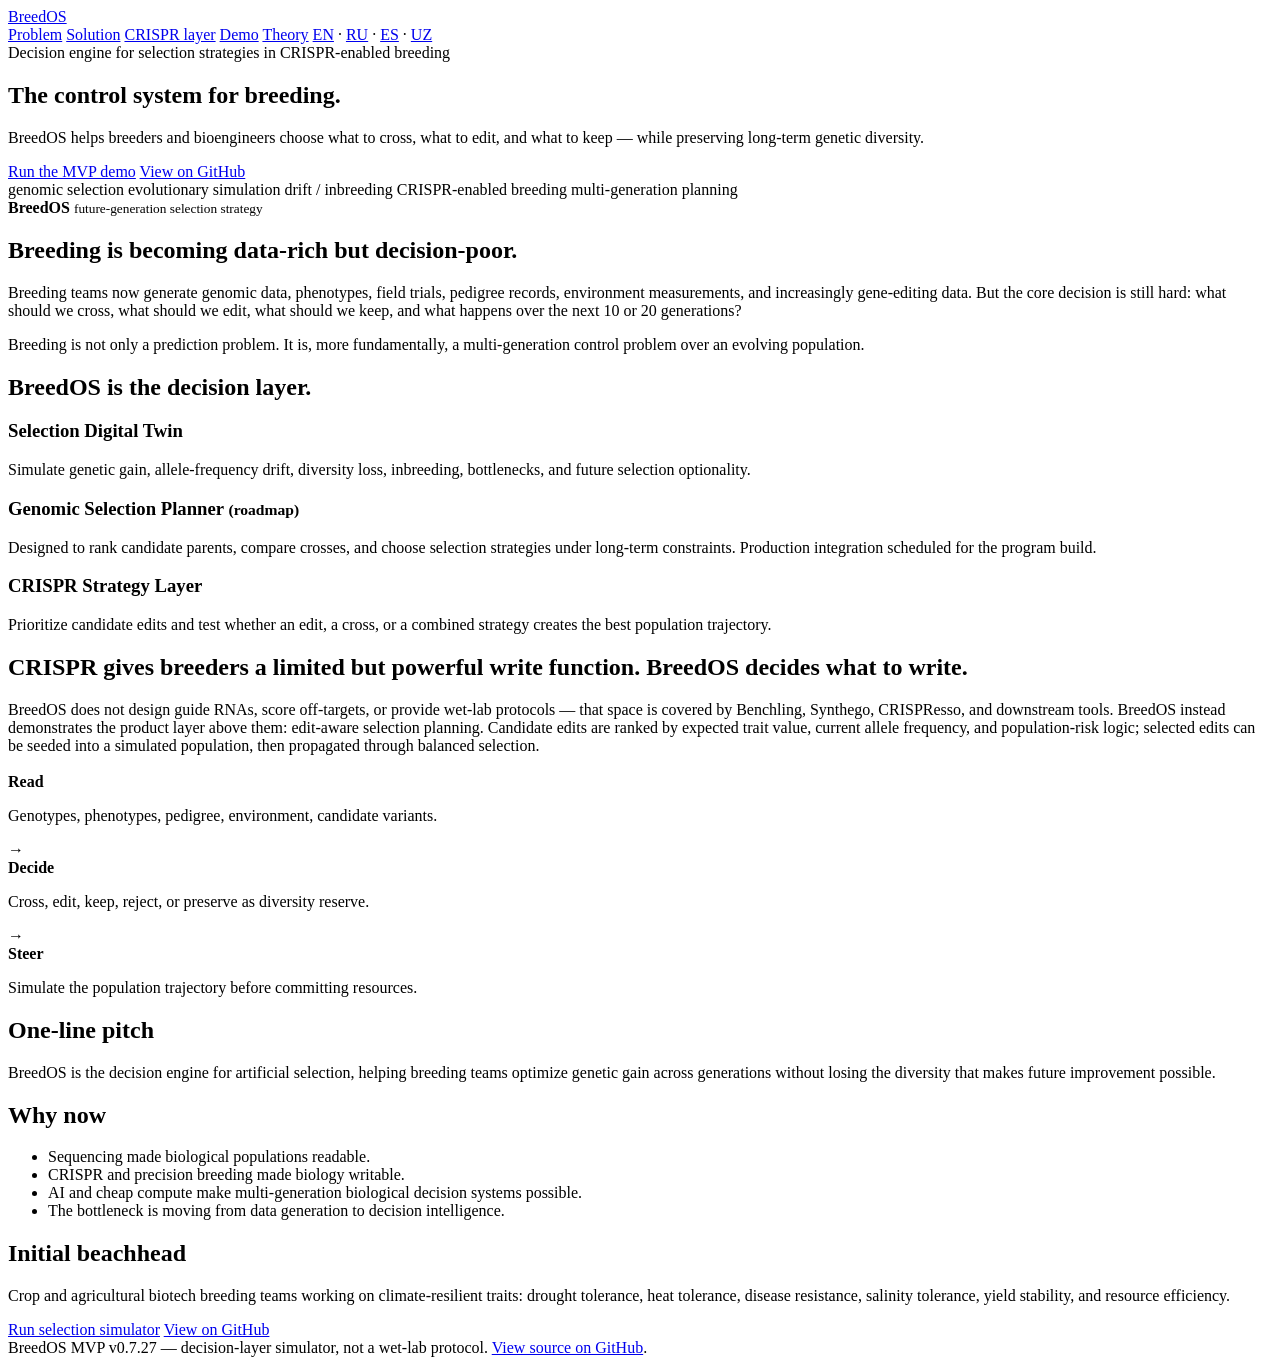
==== mvp/static/index.html @ 1da55cd0 "v0.7.27: Edit-vs-Cross-vs-Wait classifier (Issue 07) Closes issues-breedos/07-edit-vs-cross-vs-wait." ====
<!doctype html>
<html lang="en">
<head>
  <meta charset="utf-8">
  <meta name="viewport" content="width=device-width, initial-scale=1">
  <title>BreedOS — Decision engine for selection strategies in CRISPR-enabled crop breeding</title>
  <meta name="description" content="BreedOS is a decision engine for artificial selection and CRISPR-enabled breeding — compare multi-generation selection strategies above genomic prediction.">
  <link rel="icon" type="image/x-icon" href="/favicon.ico">
  <link rel="stylesheet" href="/style.css">
</head>
<body>
  <nav class="nav">
    <a class="logo" href="/">Breed<span>OS</span></a>
    <div class="navlinks">
      <a href="#problem">Problem</a>
      <a href="#solution">Solution</a>
      <a href="#crispr">CRISPR layer</a>
      <a href="/demo">Demo</a>
      <a href="/theory">Theory</a>
      <span class="lang-switcher" aria-label="Language">
        <a class="active" href="/">EN</a> ·
        <a href="/ru">RU</a> ·
        <a href="/es">ES</a> ·
        <a href="/uz">UZ</a>
      </span>
    </div>
  </nav>

  <main>
    <section class="hero wrap">
      <div class="hero-grid">
        <div>
          <div class="kicker">Decision engine for selection strategies in CRISPR-enabled breeding</div>
          <h1>The control system for breeding.</h1>
          <p class="lede">
            BreedOS helps breeders and bioengineers choose what to cross, what to edit, and what to keep — while preserving long-term genetic diversity.
          </p>
          <div class="actions">
            <a class="btn primary" href="/demo">Run the MVP demo</a>
            <a class="btn" href="https://github.com/NikolayUvarov/breedos">View on GitHub</a>
          </div>
          <div class="badge-row">
            <span class="badge">genomic selection</span>
            <span class="badge">evolutionary simulation</span>
            <span class="badge">drift / inbreeding</span>
            <span class="badge">CRISPR-enabled breeding</span>
            <span class="badge">multi-generation planning</span>
          </div>
        </div>
        <div class="card visual" aria-label="BreedOS product diagram">
          <div class="orbit"></div>
          <div class="orbit"></div>
          <div class="orbit"></div>
          <div class="node n1"></div>
          <div class="node n2"></div>
          <div class="node n3"></div>
          <div class="node n4"></div>
          <div class="center-badge">
            <div>
              <strong>BreedOS</strong>
              <small>future-generation selection strategy</small>
            </div>
          </div>
        </div>
      </div>
    </section>

    <section id="problem" class="section wrap">
      <div class="grid2">
        <div>
          <h2>Breeding is becoming data-rich but decision-poor.</h2>
          <p>
            Breeding teams now generate genomic data, phenotypes, field trials, pedigree records, environment measurements, and increasingly gene-editing data. But the core decision is still hard: what should we cross, what should we edit, what should we keep, and what happens over the next 10 or 20 generations?
          </p>
        </div>
        <div class="card">
          <div class="quote">
            Breeding is not only a prediction problem. It is, more fundamentally, a multi-generation control problem over an evolving population.
          </div>
        </div>
      </div>
    </section>

    <section id="solution" class="section wrap">
      <h2>BreedOS is the decision layer.</h2>
      <div class="grid3">
        <div class="card mini">
          <h3>Selection Digital Twin</h3>
          <p>Simulate genetic gain, allele-frequency drift, diversity loss, inbreeding, bottlenecks, and future selection optionality.</p>
        </div>
        <div class="card mini">
          <h3>Genomic Selection Planner <small>(roadmap)</small></h3>
          <p>Designed to rank candidate parents, compare crosses, and choose selection strategies under long-term constraints. Production integration scheduled for the program build.</p>
        </div>
        <div class="card mini">
          <h3>CRISPR Strategy Layer</h3>
          <p>Prioritize candidate edits and test whether an edit, a cross, or a combined strategy creates the best population trajectory.</p>
        </div>
      </div>
    </section>

    <section id="crispr" class="section wrap">
      <div class="card">
        <h2>CRISPR gives breeders a limited but powerful write function. BreedOS decides what to write.</h2>
        <p>
          BreedOS does not design guide RNAs, score off-targets, or provide wet-lab protocols — that space is covered by Benchling, Synthego, CRISPResso, and downstream tools. BreedOS instead demonstrates the product layer above them: edit-aware selection planning. Candidate edits are ranked by expected trait value, current allele frequency, and population-risk logic; selected edits can be seeded into a simulated population, then propagated through balanced selection.
        </p>
        <div class="flow" style="margin-top:18px">
          <div class="card mini"><strong>Read</strong><p>Genotypes, phenotypes, pedigree, environment, candidate variants.</p></div>
          <div class="arrow">→</div>
          <div class="card mini"><strong>Decide</strong><p>Cross, edit, keep, reject, or preserve as diversity reserve.</p></div>
          <div class="arrow">→</div>
          <div class="card mini"><strong>Steer</strong><p>Simulate the population trajectory before committing resources.</p></div>
        </div>
      </div>
    </section>

    <section id="pitch" class="section wrap">
      <div class="grid2">
        <div class="card">
          <h2>One-line pitch</h2>
          <p class="lede">
            BreedOS is the decision engine for artificial selection, helping breeding teams optimize genetic gain across generations without losing the diversity that makes future improvement possible.
          </p>
        </div>
        <div class="card">
          <h2>Why now</h2>
          <ul class="clean">
            <li>Sequencing made biological populations readable.</li>
            <li>CRISPR and precision breeding made biology writable.</li>
            <li>AI and cheap compute make multi-generation biological decision systems possible.</li>
            <li>The bottleneck is moving from data generation to decision intelligence.</li>
          </ul>
        </div>
      </div>
    </section>

    <section class="section wrap">
      <div class="card">
        <h2>Initial beachhead</h2>
        <p>
          Crop and agricultural biotech breeding teams working on climate-resilient traits: drought tolerance, heat tolerance, disease resistance, salinity tolerance, yield stability, and resource efficiency.
        </p>
        <div class="actions">
          <a class="btn primary" href="/demo">Run selection simulator</a>
          <a class="btn" href="https://github.com/NikolayUvarov/breedos">View on GitHub</a>
        </div>
      </div>
    </section>
  </main>

  <footer class="footer">
    <div class="wrap">BreedOS MVP v0.7.27 — decision-layer simulator, not a wet-lab protocol. <a href="https://github.com/NikolayUvarov/breedos">View source on GitHub</a>.</div>
  </footer>
</body>
</html>
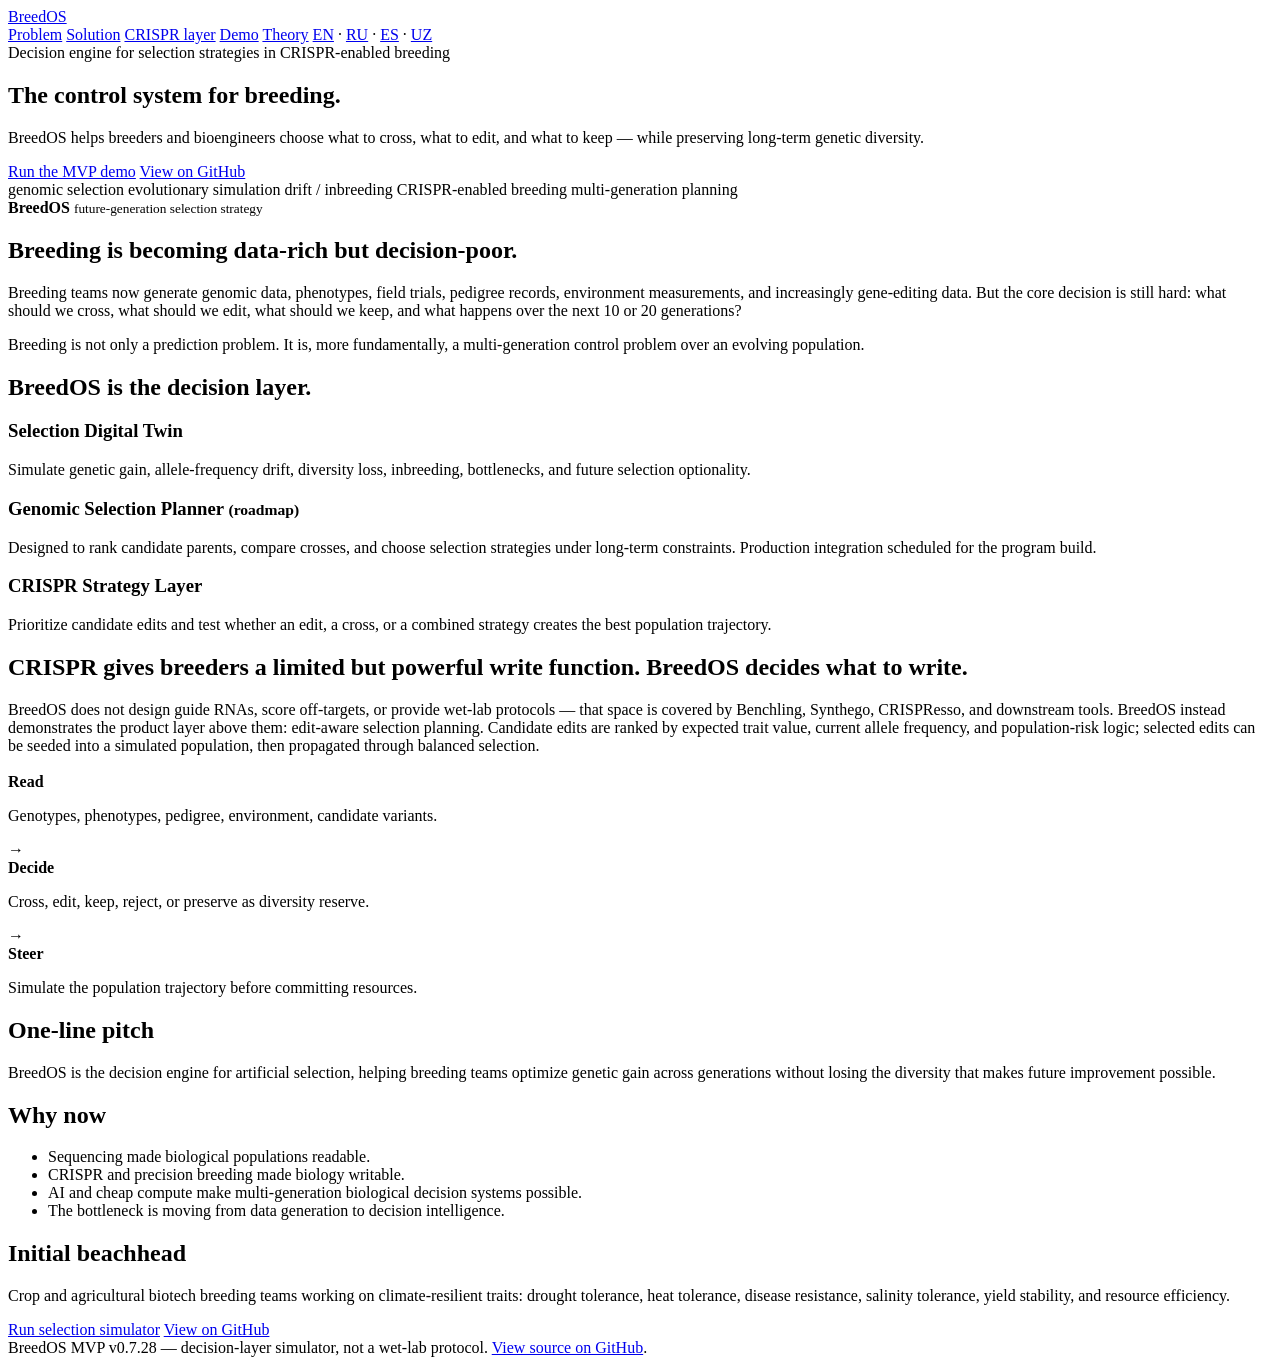
==== commit a7708e01: "v0.7.28: Climate-sweeps pack complete (Issues 29, 30, 31) Closes the last three issues in the Climat" ====
--- a/mvp/static/index.html
+++ b/mvp/static/index.html
@@ -150,7 +150,7 @@
   </main>
 
   <footer class="footer">
-    <div class="wrap">BreedOS MVP v0.7.27 — decision-layer simulator, not a wet-lab protocol. <a href="https://github.com/NikolayUvarov/breedos">View source on GitHub</a>.</div>
+    <div class="wrap">BreedOS MVP v0.7.28 — decision-layer simulator, not a wet-lab protocol. <a href="https://github.com/NikolayUvarov/breedos">View source on GitHub</a>.</div>
   </footer>
 </body>
 </html>
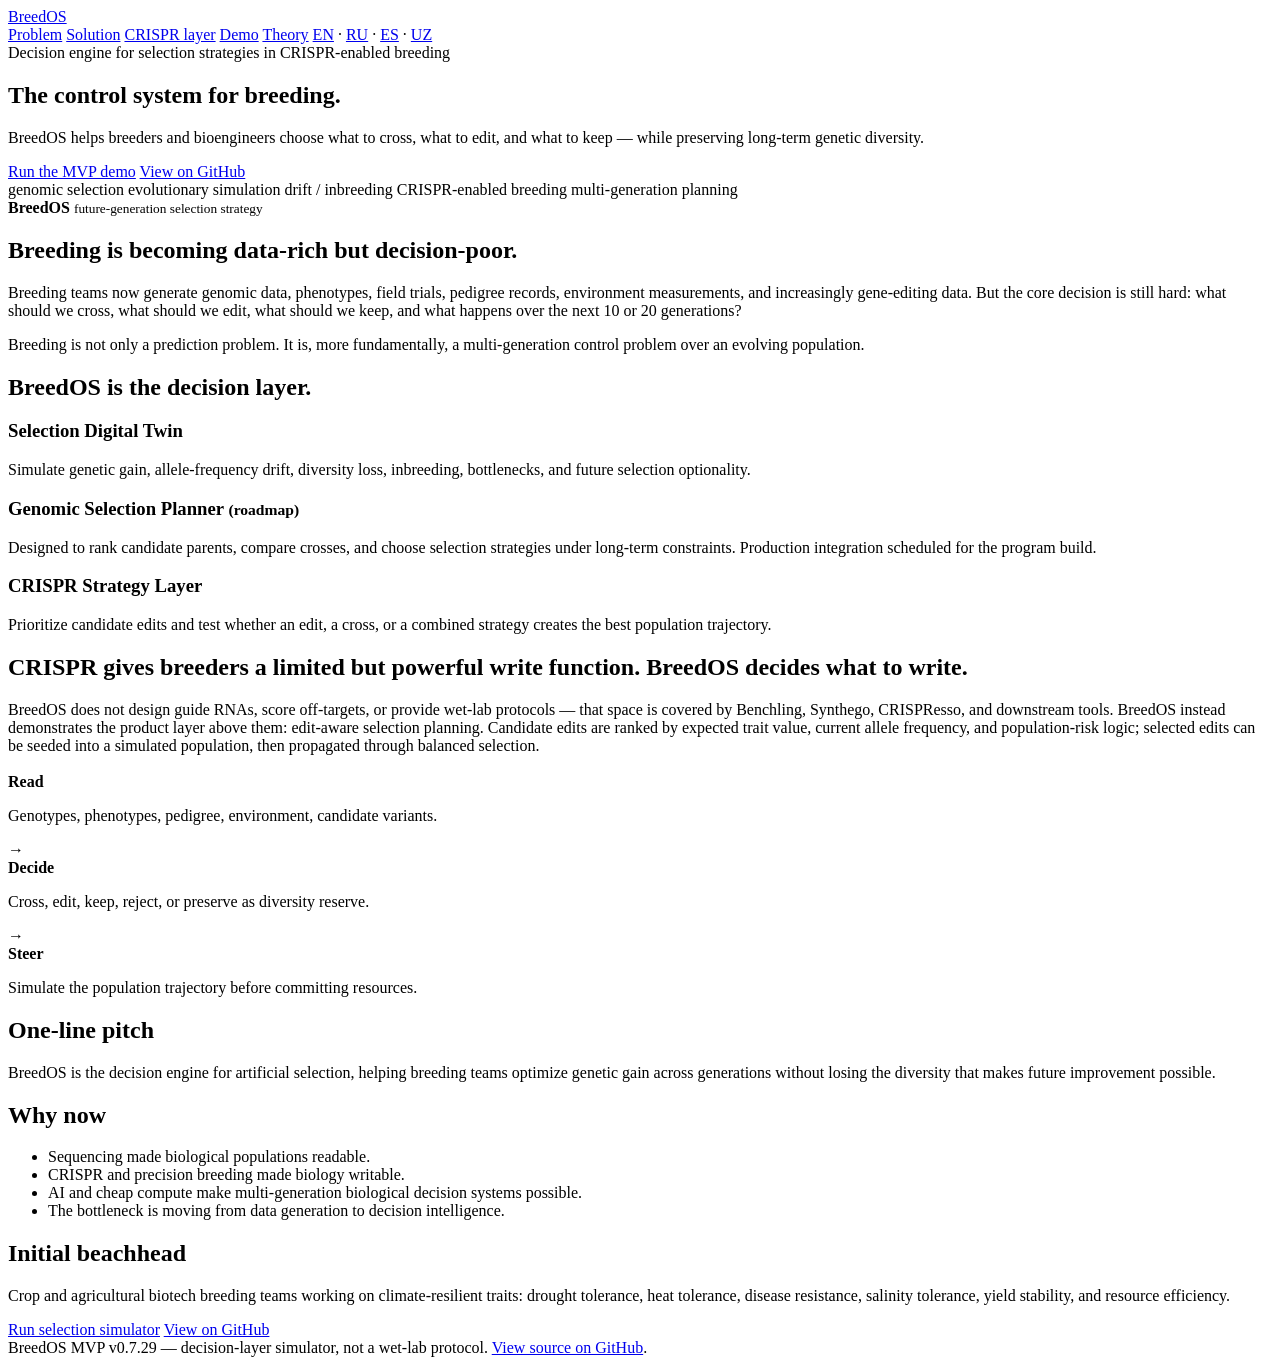
==== commit 93e60ae7: "v0.7.29: Prediction-output integration (Issue 08) Closes issues-breedos/08-prediction-output-integra" ====
--- a/mvp/static/index.html
+++ b/mvp/static/index.html
@@ -150,7 +150,7 @@
   </main>
 
   <footer class="footer">
-    <div class="wrap">BreedOS MVP v0.7.28 — decision-layer simulator, not a wet-lab protocol. <a href="https://github.com/NikolayUvarov/breedos">View source on GitHub</a>.</div>
+    <div class="wrap">BreedOS MVP v0.7.29 — decision-layer simulator, not a wet-lab protocol. <a href="https://github.com/NikolayUvarov/breedos">View source on GitHub</a>.</div>
   </footer>
 </body>
 </html>
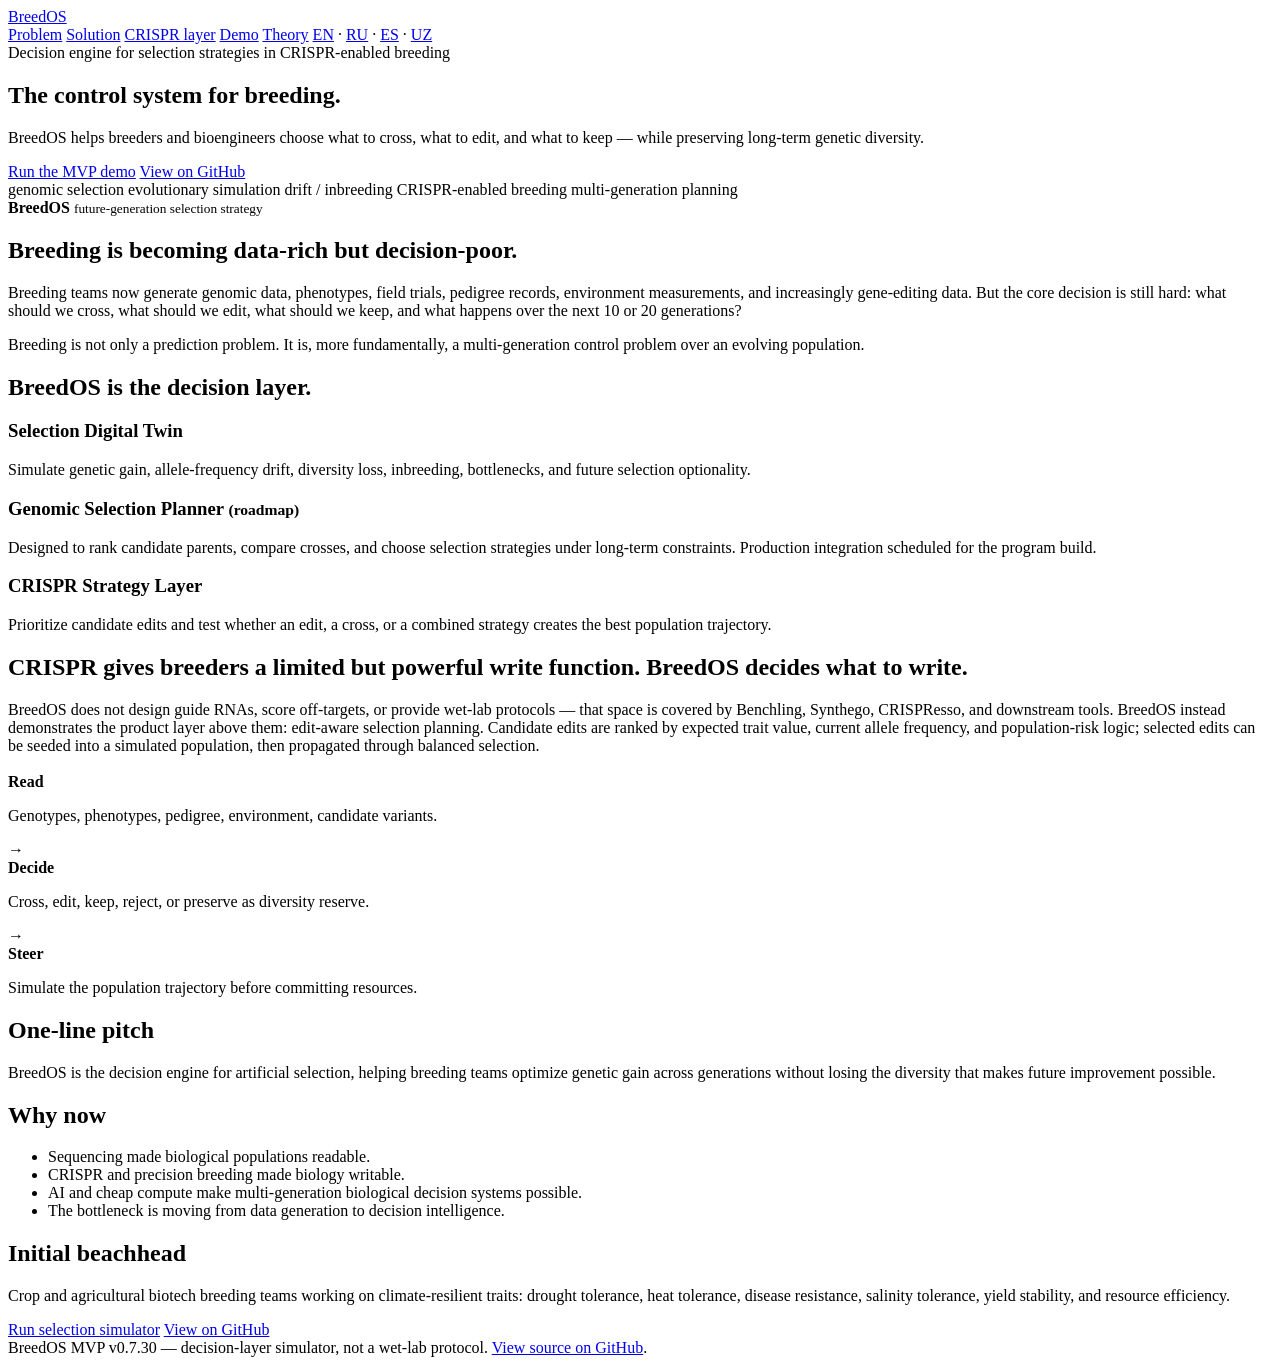
==== commit 531343a1: "v0.7.30: End-to-end breeder workflow (Issue 10) Closes issues-breedos/10-end-to-end-breeder-workflow" ====
--- a/mvp/static/index.html
+++ b/mvp/static/index.html
@@ -150,7 +150,7 @@
   </main>
 
   <footer class="footer">
-    <div class="wrap">BreedOS MVP v0.7.29 — decision-layer simulator, not a wet-lab protocol. <a href="https://github.com/NikolayUvarov/breedos">View source on GitHub</a>.</div>
+    <div class="wrap">BreedOS MVP v0.7.30 — decision-layer simulator, not a wet-lab protocol. <a href="https://github.com/NikolayUvarov/breedos">View source on GitHub</a>.</div>
   </footer>
 </body>
 </html>
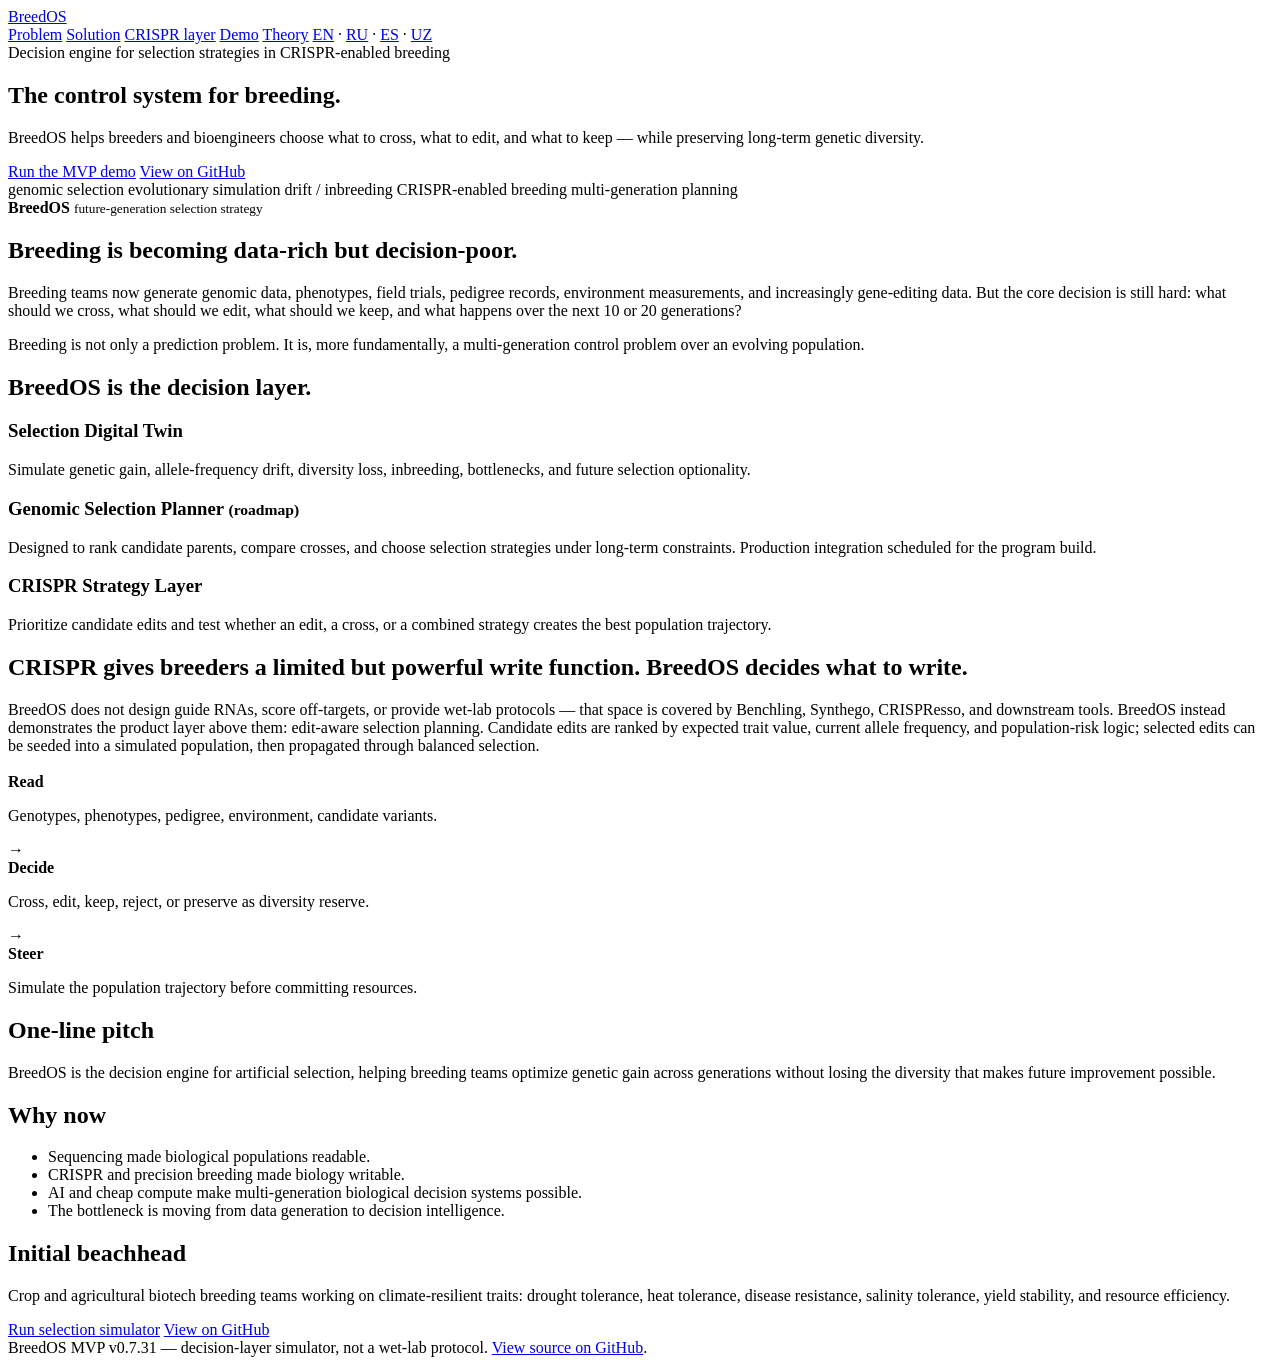
==== commit 31c838de: "v0.7.31: Promptbio v0.1 Prompt Genome Mapper (Issue 01 of promptbio board) Ships the first Promptoge" ====
--- a/mvp/static/index.html
+++ b/mvp/static/index.html
@@ -150,7 +150,7 @@
   </main>
 
   <footer class="footer">
-    <div class="wrap">BreedOS MVP v0.7.30 — decision-layer simulator, not a wet-lab protocol. <a href="https://github.com/NikolayUvarov/breedos">View source on GitHub</a>.</div>
+    <div class="wrap">BreedOS MVP v0.7.31 — decision-layer simulator, not a wet-lab protocol. <a href="https://github.com/NikolayUvarov/breedos">View source on GitHub</a>.</div>
   </footer>
 </body>
 </html>
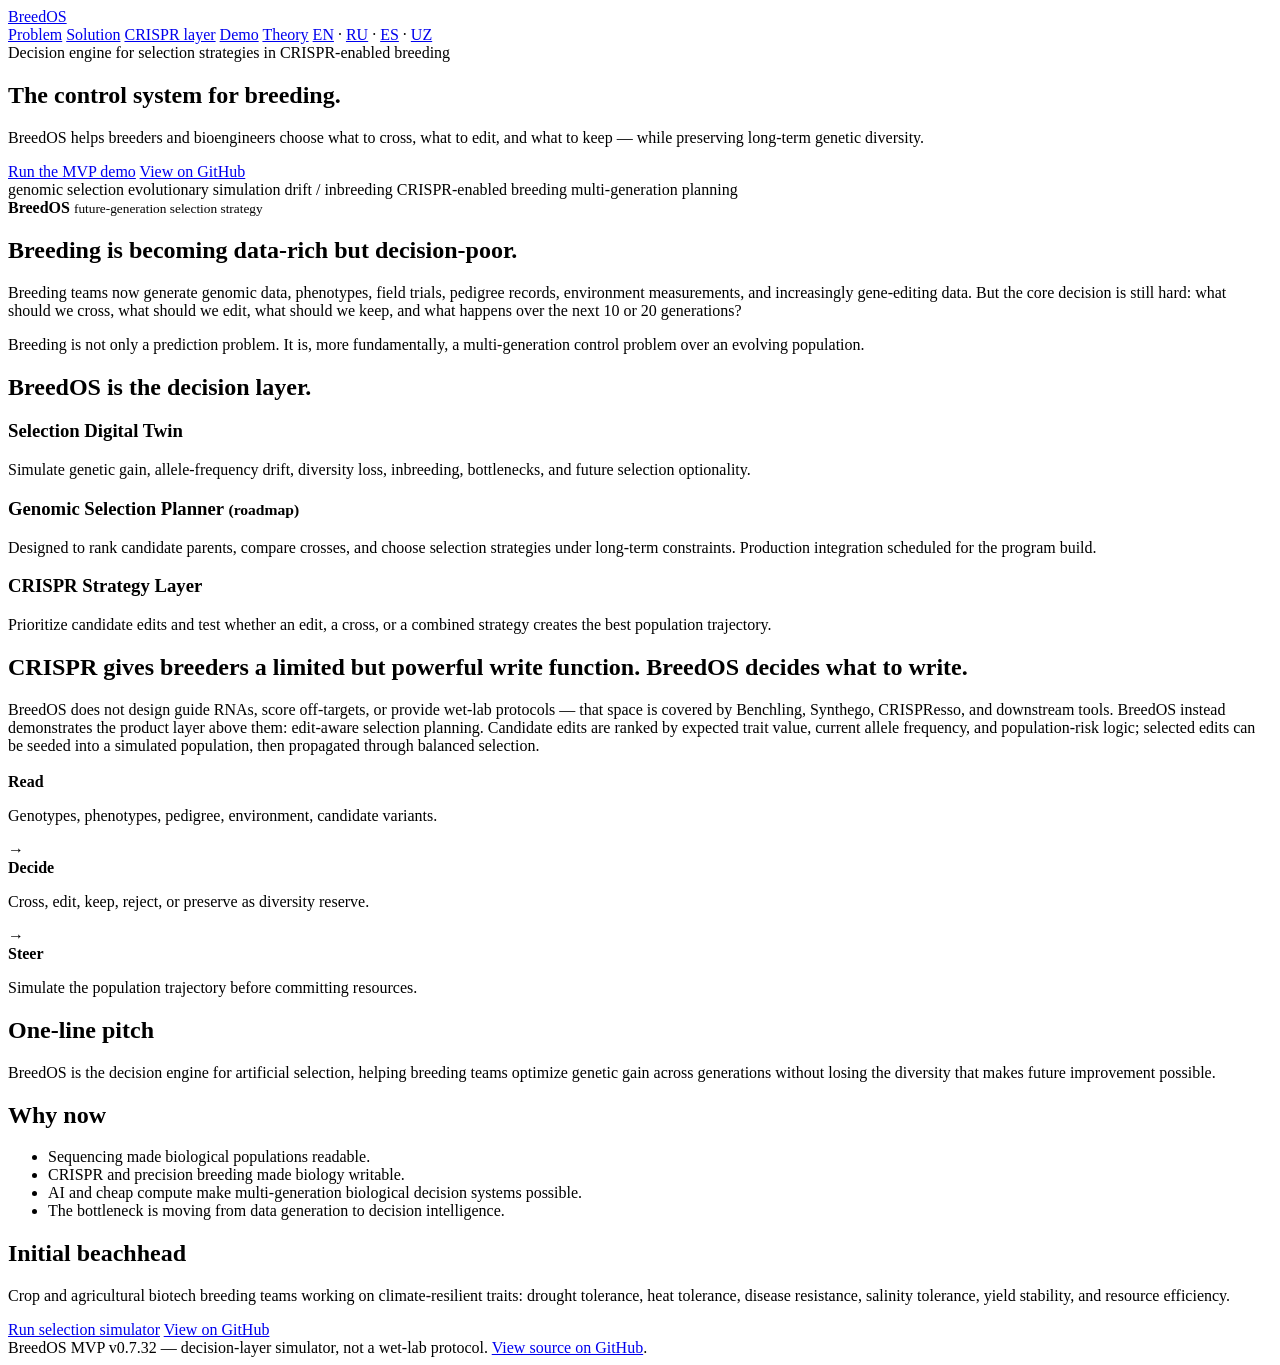
==== commit 839e7450: "v0.7.32: Promptbio v0.2 Prompt Genome Diff (Issue 02) Static heuristic diff over the v0.1 14-locus v" ====
--- a/mvp/static/index.html
+++ b/mvp/static/index.html
@@ -150,7 +150,7 @@
   </main>
 
   <footer class="footer">
-    <div class="wrap">BreedOS MVP v0.7.31 — decision-layer simulator, not a wet-lab protocol. <a href="https://github.com/NikolayUvarov/breedos">View source on GitHub</a>.</div>
+    <div class="wrap">BreedOS MVP v0.7.32 — decision-layer simulator, not a wet-lab protocol. <a href="https://github.com/NikolayUvarov/breedos">View source on GitHub</a>.</div>
   </footer>
 </body>
 </html>
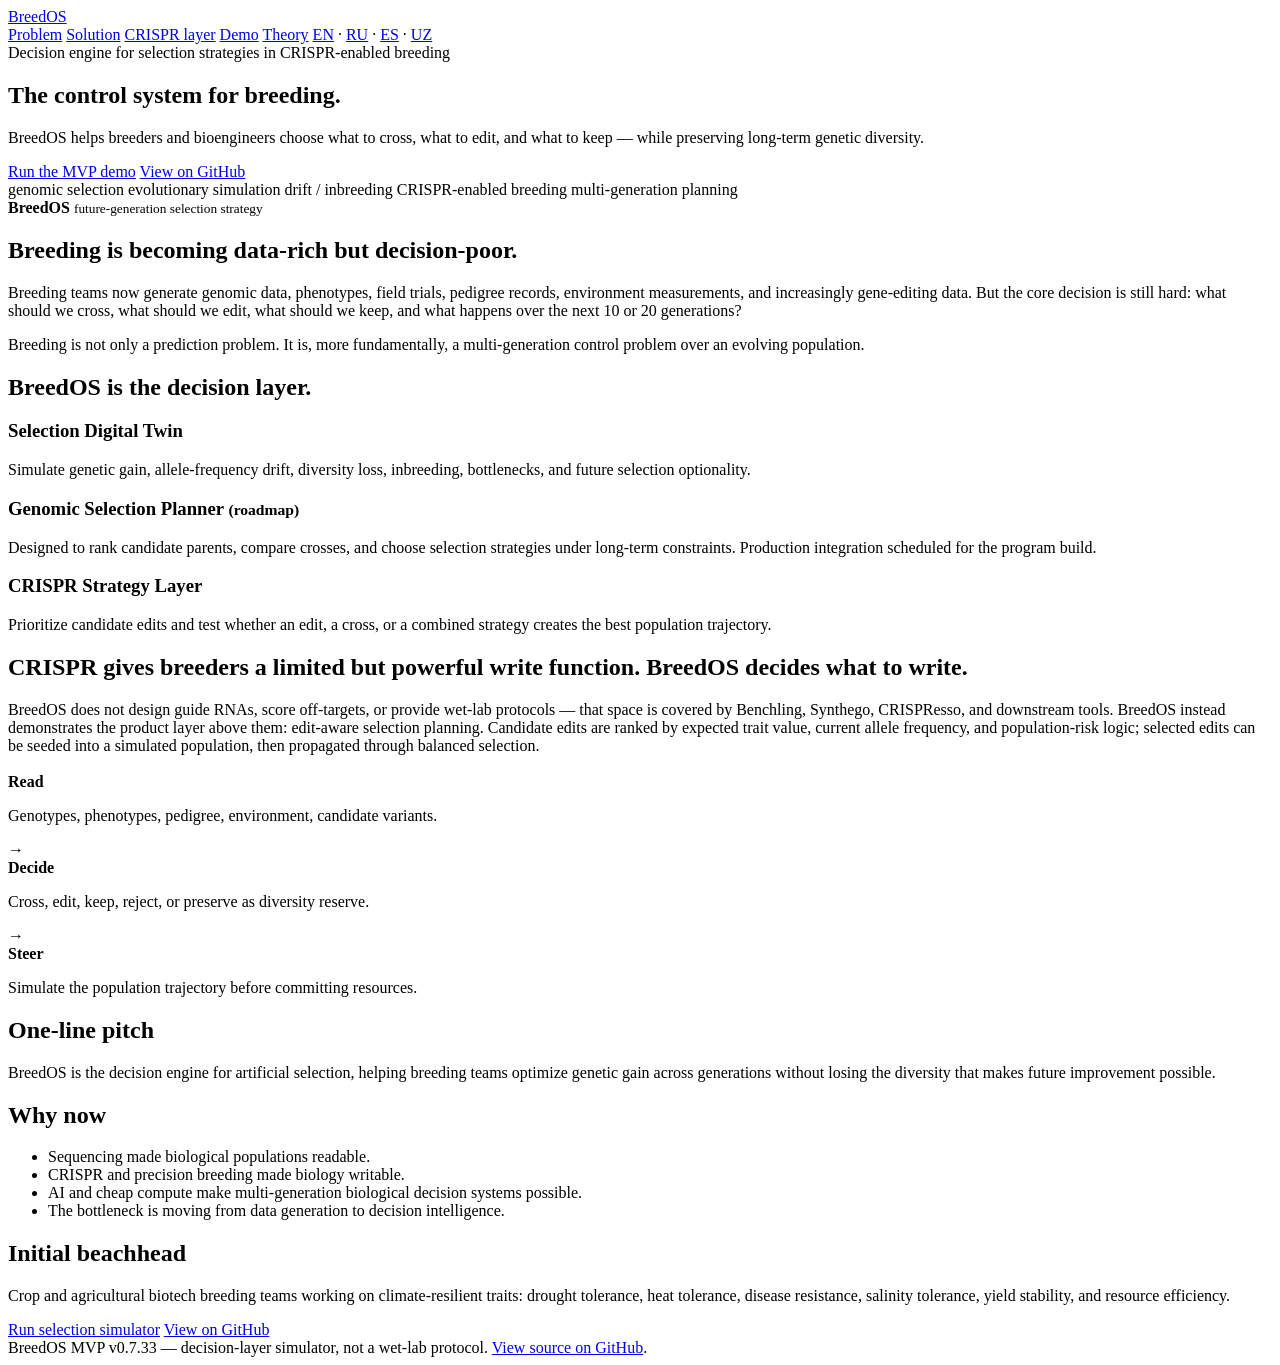
==== commit a704bde9: "v0.7.33: Issue 07 substrate abstraction + promptbio Simulate New mvp/engine/ package defines substra" ====
--- a/mvp/static/index.html
+++ b/mvp/static/index.html
@@ -150,7 +150,7 @@
   </main>
 
   <footer class="footer">
-    <div class="wrap">BreedOS MVP v0.7.32 — decision-layer simulator, not a wet-lab protocol. <a href="https://github.com/NikolayUvarov/breedos">View source on GitHub</a>.</div>
+    <div class="wrap">BreedOS MVP v0.7.33 — decision-layer simulator, not a wet-lab protocol. <a href="https://github.com/NikolayUvarov/breedos">View source on GitHub</a>.</div>
   </footer>
 </body>
 </html>
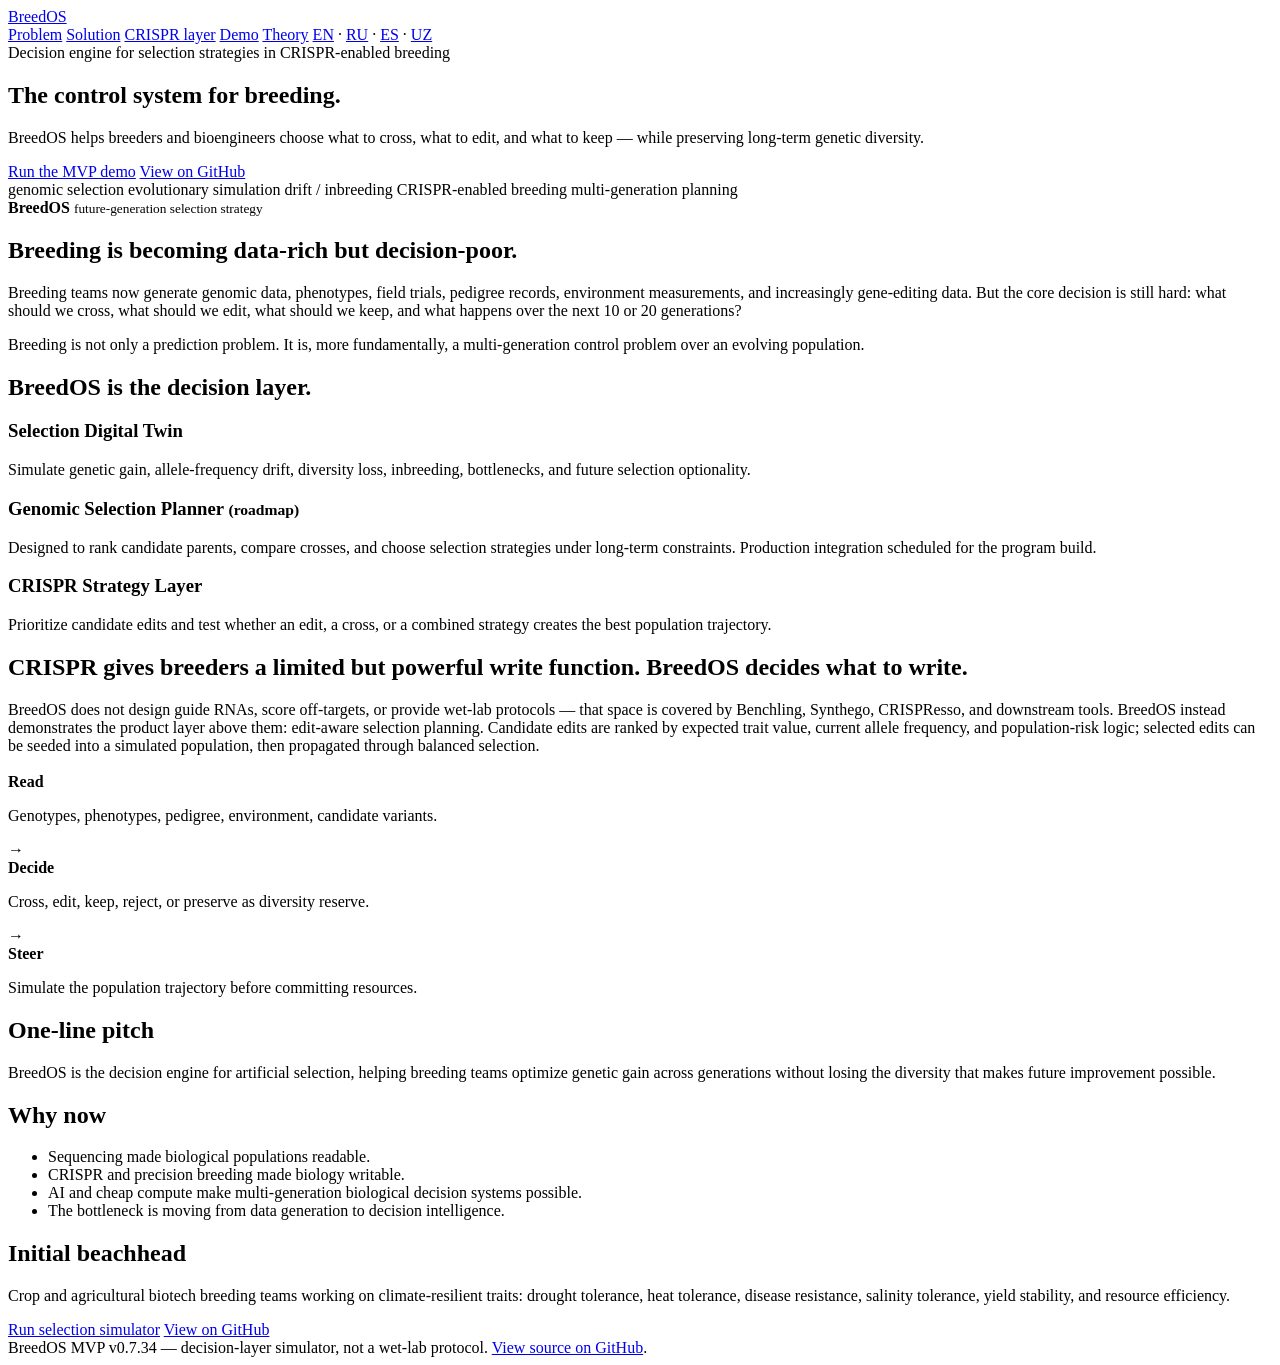
==== commit f89b674e: "v0.7.34: Issue 03 Prompt Evolution Loop — smallest end-to-end usable system live Completes the hando" ====
--- a/mvp/static/index.html
+++ b/mvp/static/index.html
@@ -150,7 +150,7 @@
   </main>
 
   <footer class="footer">
-    <div class="wrap">BreedOS MVP v0.7.33 — decision-layer simulator, not a wet-lab protocol. <a href="https://github.com/NikolayUvarov/breedos">View source on GitHub</a>.</div>
+    <div class="wrap">BreedOS MVP v0.7.34 — decision-layer simulator, not a wet-lab protocol. <a href="https://github.com/NikolayUvarov/breedos">View source on GitHub</a>.</div>
   </footer>
 </body>
 </html>
